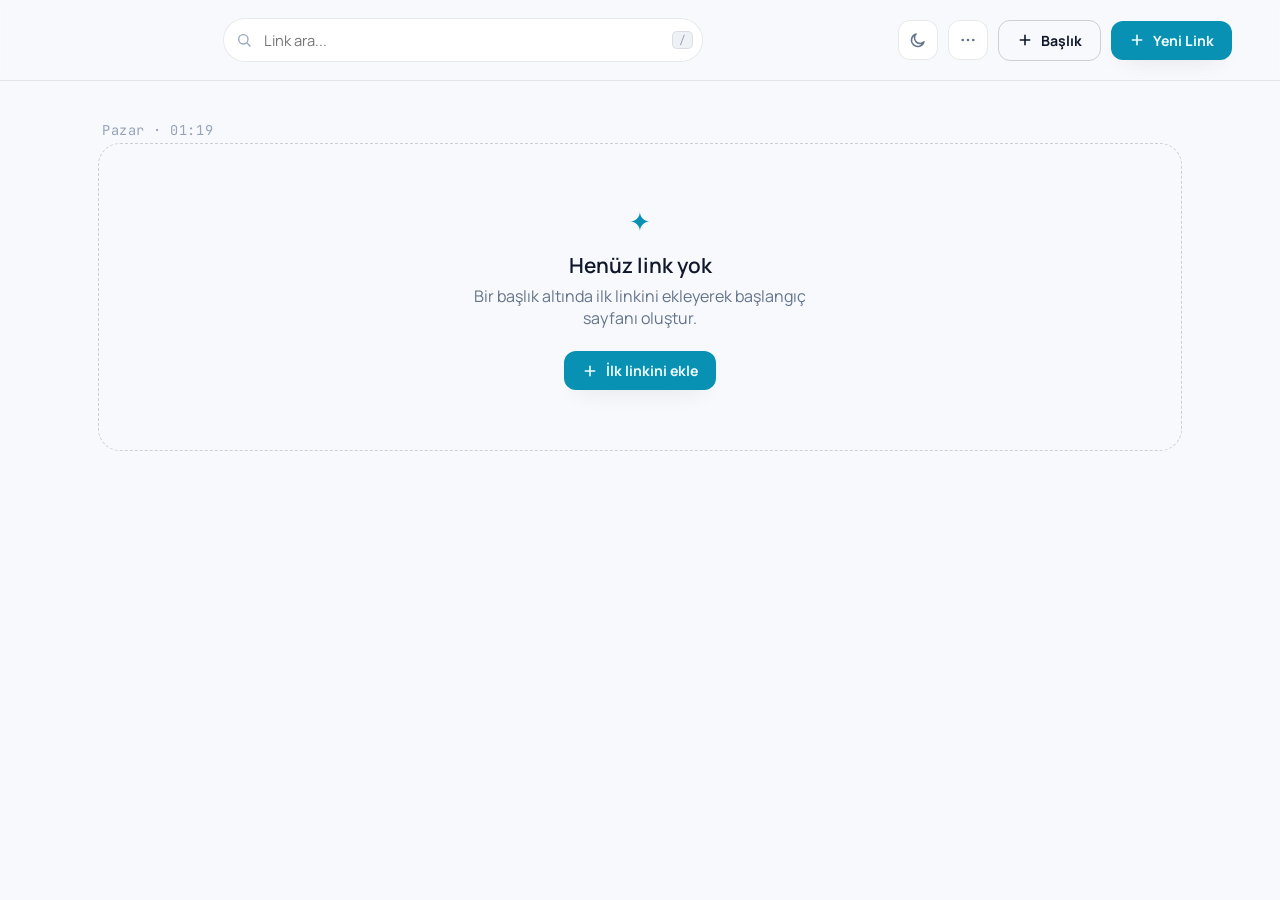
==== extension/index.html @ e7874d5b "Baslik font boyutunu buyut; menu butonlarina stopPropagation ekleyerek tiklama guvenilirligini artir" ====
<!DOCTYPE html>
<html lang="tr" data-theme="light">
<head>
<meta charset="UTF-8">
<meta name="viewport" content="width=device-width, initial-scale=1.0">
<title>kısayol — hızlı erişim sayfam</title>
<link rel="icon" href="data:image/svg+xml,%3Csvg xmlns='http://www.w3.org/2000/svg' viewBox='0 0 100 100'%3E%3Crect width='100' height='100' rx='22' fill='%2306b6d4'/%3E%3Ctext x='50' y='68' font-size='58' text-anchor='middle' font-family='Georgia,serif' fill='%23032e33'%3Ek%3C/text%3E%3C/svg%3E">
<link rel="preconnect" href="https://fonts.googleapis.com">
<link rel="preconnect" href="https://fonts.gstatic.com" crossorigin>
<link href="https://fonts.googleapis.com/css2?family=Manrope:wght@400;500;600;700;800&family=JetBrains+Mono:wght@400;500;600&display=swap" rel="stylesheet">
<link rel="stylesheet" href="style.css?v=12">
</head>
<body>

<header class="topbar">
  <div class="search-wrap">
    <svg class="search-icon" viewBox="0 0 24 24" fill="none"><circle cx="11" cy="11" r="7" stroke="currentColor" stroke-width="2"/><path d="M21 21l-4.3-4.3" stroke="currentColor" stroke-width="2" stroke-linecap="round"/></svg>
    <input id="searchInput" type="text" placeholder="Link ara..." autocomplete="off">
    <kbd class="search-kbd">/</kbd>
  </div>

  <div class="topbar-actions">
    <button id="themeToggle" class="icon-btn" title="Temayı değiştir" aria-label="Temayı değiştir">
      <svg class="icon-sun" viewBox="0 0 24 24" fill="none"><circle cx="12" cy="12" r="4.5" stroke="currentColor" stroke-width="2"/><path d="M12 2.5v2.5M12 19v2.5M4.2 4.2l1.8 1.8M18 18l1.8 1.8M2.5 12H5M19 12h2.5M4.2 19.8l1.8-1.8M18 6l1.8-1.8" stroke="currentColor" stroke-width="2" stroke-linecap="round"/></svg>
      <svg class="icon-moon" viewBox="0 0 24 24" fill="none"><path d="M20 14.5A8.5 8.5 0 1 1 9.5 4a7 7 0 0 0 10.5 10.5Z" stroke="currentColor" stroke-width="2" stroke-linejoin="round"/></svg>
    </button>
    <button id="menuToggle" class="icon-btn" title="Ayarlar" aria-label="Ayarlar">
      <svg viewBox="0 0 24 24" fill="none"><circle cx="5" cy="12" r="1.8" fill="currentColor"/><circle cx="12" cy="12" r="1.8" fill="currentColor"/><circle cx="19" cy="12" r="1.8" fill="currentColor"/></svg>
    </button>
    <div id="menuDropdown" class="menu-dropdown hidden">
      <button id="manageCategoriesBtn">Başlıkları yönet</button>
      <button id="resetBtn" class="danger">Tümünü sıfırla</button>
    </div>
    <button id="addCategoryBtn" class="add-btn ghost-btn">
      <svg viewBox="0 0 24 24" fill="none"><path d="M12 5v14M5 12h14" stroke="currentColor" stroke-width="2.4" stroke-linecap="round"/></svg>
      <span>Başlık</span>
    </button>
    <button id="addLinkBtn" class="add-btn">
      <svg viewBox="0 0 24 24" fill="none"><path d="M12 5v14M5 12h14" stroke="currentColor" stroke-width="2.4" stroke-linecap="round"/></svg>
      <span>Yeni Link</span>
    </button>
  </div>
</header>

<main class="page">
  <section class="hero">
    <p class="hero-clock" id="clock">--:--</p>
  </section>

  <section class="lists-section">
    <div id="categoriesContainer"></div>
    <div id="emptyState" class="empty-state hidden">
      <p class="empty-emoji">✦</p>
      <p class="empty-title">Henüz link yok</p>
      <p class="empty-sub">Bir başlık altında ilk linkini ekleyerek başlangıç sayfanı oluştur.</p>
      <button class="add-btn" id="emptyAddBtn">
        <svg viewBox="0 0 24 24" fill="none"><path d="M12 5v14M5 12h14" stroke="currentColor" stroke-width="2.4" stroke-linecap="round"/></svg>
        <span>İlk linkini ekle</span>
      </button>
    </div>
  </section>
</main>


<!-- Link ekle/düzenle modal -->
<div class="modal-overlay hidden" id="linkModalOverlay">
  <div class="modal" role="dialog" aria-modal="true" aria-labelledby="linkModalTitle">
    <div class="modal-head">
      <h3 id="linkModalTitle">Yeni Link</h3>
      <button class="icon-btn modal-close" id="linkModalClose" aria-label="Kapat">
        <svg viewBox="0 0 24 24" fill="none"><path d="M6 6l12 12M18 6L6 18" stroke="currentColor" stroke-width="2" stroke-linecap="round"/></svg>
      </button>
    </div>
    <form id="linkForm">
      <input type="hidden" id="linkId">
      <label class="field">
        <span>Adres (URL)</span>
        <input type="text" id="linkUrl" placeholder="ör. github.com" required>
      </label>
      <label class="field">
        <span>Site adı (isteğe bağlı)</span>
        <input type="text" id="linkName" placeholder="Boş bırakılırsa adresten alınır">
      </label>
      <label class="field">
        <span>Başlık</span>
        <div class="select-row">
          <select id="linkCategory"></select>
          <button type="button" id="newCategoryInline" class="mini-btn">+ yeni başlık</button>
        </div>
      </label>
      <label class="field emoji-field">
        <span>İkon (isteğe bağlı emoji)</span>
        <input type="text" id="linkEmoji" maxlength="4" placeholder="🔗">
      </label>
      <div class="modal-actions">
        <button type="button" class="btn ghost" id="linkCancelBtn">Vazgeç</button>
        <button type="submit" class="btn primary">Kaydet</button>
      </div>
    </form>
  </div>
</div>

<!-- Başlık yönetim modal -->
<div class="modal-overlay hidden" id="categoryModalOverlay">
  <div class="modal" role="dialog" aria-modal="true" aria-labelledby="catModalTitle">
    <div class="modal-head">
      <h3 id="catModalTitle">Başlıkları Yönet</h3>
      <button class="icon-btn modal-close" id="categoryModalClose" aria-label="Kapat">
        <svg viewBox="0 0 24 24" fill="none"><path d="M6 6l12 12M18 6L6 18" stroke="currentColor" stroke-width="2" stroke-linecap="round"/></svg>
      </button>
    </div>
    <div id="categoryList" class="category-list"></div>
    <form id="newCategoryForm" class="new-category-form">
      <select id="newCategoryParent"></select>
      <div class="new-category-row">
        <input type="text" id="newCategoryName" placeholder="ör. BAUN CENG veya Staj" required>
        <button type="submit" class="btn primary">Ekle</button>
      </div>
    </form>
  </div>
</div>

<!-- Onay modal -->
<div class="modal-overlay hidden" id="confirmOverlay">
  <div class="modal confirm-modal" role="alertdialog" aria-modal="true">
    <p id="confirmMessage">Emin misin?</p>
    <div class="modal-actions">
      <button type="button" class="btn ghost" id="confirmCancel">Vazgeç</button>
      <button type="button" class="btn danger" id="confirmOk">Sil</button>
    </div>
  </div>
</div>

<div id="toast" class="toast hidden"></div>

<script src="script.js?v=12"></script>
</body>
</html>
---- extension/style.css ----
/* ==========================================================================
   kısayol — hızlı erişim sayfası
   ========================================================================== */

:root{
  --font-body: 'Manrope', 'Segoe UI', sans-serif;
  --font-mono: 'JetBrains Mono', 'Consolas', monospace;

  --bg: #060912;
  --bg-soft: #0a0f1c;
  --bg-elevated: #0e1526;
  --bg-card: #111a2e;
  --bg-card-hover: #16213a;
  --border: rgba(186, 204, 240, 0.10);
  --border-strong: rgba(186, 204, 240, 0.20);
  --text: #e9eefb;
  --text-dim: #8b96b3;
  --text-faint: #57608a;
  --accent: #06b6d4;
  --accent-2: #22d3ee;
  --accent-soft: rgba(6, 182, 212, 0.16);
  --accent-contrast: #032e33;
  --danger: #ff5c5c;
  --danger-soft: rgba(255, 92, 92, 0.14);
  --shadow-lg: 0 24px 60px -20px rgba(0,0,0,0.6);
  --shadow-md: 0 10px 30px -12px rgba(0,0,0,0.5);
  --radius-lg: 22px;
  --radius-md: 16px;
  --radius-sm: 10px;
  color-scheme: dark;
}

:root[data-theme="light"]{
  --bg: #f7f9fc;
  --bg-soft: #eef2f7;
  --bg-elevated: #ffffff;
  --bg-card: #ffffff;
  --bg-card-hover: #f3f6fa;
  --border: rgba(15, 23, 42, 0.09);
  --border-strong: rgba(15, 23, 42, 0.18);
  --text: #0f172a;
  --text-dim: #64748b;
  --text-faint: #97a3b8;
  --accent: #0891b2;
  --accent-2: #0e7490;
  --accent-soft: rgba(8, 145, 178, 0.11);
  --accent-contrast: #f0fdff;
  --shadow-lg: 0 24px 60px -24px rgba(15,23,42,0.20);
  --shadow-md: 0 10px 26px -14px rgba(15,23,42,0.16);
  color-scheme: light;
}

*{ box-sizing: border-box; }
html,body{ height: 100%; }
body{
  margin: 0;
  background: var(--bg);
  color: var(--text);
  font-family: var(--font-body);
  -webkit-font-smoothing: antialiased;
  position: relative;
  overflow-x: hidden;
  transition: background 0.4s ease, color 0.4s ease;
}

::selection{ background: var(--accent); color: var(--accent-contrast); }

/* ---------------- layout shells ---------------- */
.topbar, .page{ position: relative; z-index: 1; }

.topbar{
  display: flex; align-items: center; gap: 20px;
  padding: 18px clamp(16px, 4vw, 48px);
  border-bottom: 1px solid var(--border);
  backdrop-filter: blur(6px);
  flex-wrap: wrap;
}

.search-wrap{
  flex: 1; min-width: 200px; max-width: 480px;
  position: relative; margin: 0 auto;
}
.search-wrap input{
  width: 100%; padding: 11px 40px; border-radius: 999px;
  border: 1px solid var(--border); background: var(--bg-elevated);
  color: var(--text); font-family: var(--font-body); font-size: 0.92rem;
  outline: none; transition: border-color 0.2s, box-shadow 0.2s;
}
.search-wrap input:focus{ border-color: var(--accent); box-shadow: 0 0 0 3px var(--accent-soft); }
.search-icon{
  position: absolute; left: 13px; top: 50%; transform: translateY(-50%);
  width: 16px; height: 16px; color: var(--text-faint); pointer-events: none;
}
.search-kbd{
  position: absolute; right: 10px; top: 50%; transform: translateY(-50%);
  font-family: var(--font-mono); font-size: 0.7rem; color: var(--text-faint);
  border: 1px solid var(--border); border-radius: 5px; padding: 1px 6px;
  background: var(--bg-soft);
}

.topbar-actions{ display: flex; align-items: center; gap: 10px; position: relative; }

.icon-btn{
  width: 40px; height: 40px; border-radius: 12px; border: 1px solid var(--border);
  background: var(--bg-elevated); color: var(--text-dim);
  display: flex; align-items: center; justify-content: center; cursor: pointer;
  transition: all 0.18s ease;
}
.icon-btn svg{ width: 18px; height: 18px; }
.icon-btn:hover{ color: var(--text); border-color: var(--border-strong); transform: translateY(-1px); }

.icon-moon{ display: none; }
:root[data-theme="light"] .icon-sun{ display: none; }
:root[data-theme="light"] .icon-moon{ display: block; }

.add-btn{
  display: flex; align-items: center; gap: 8px;
  padding: 10px 18px; border-radius: 12px; border: none;
  background: var(--accent); color: var(--accent-contrast);
  font-family: var(--font-body); font-weight: 700; font-size: 0.88rem;
  cursor: pointer; box-shadow: var(--shadow-md);
  transition: transform 0.16s ease, box-shadow 0.16s ease, filter 0.16s ease;
}
.add-btn svg{ width: 16px; height: 16px; }
.add-btn:hover{ transform: translateY(-2px); filter: brightness(1.08); }
.add-btn:active{ transform: translateY(0); }
.add-btn.ghost-btn{
  background: transparent; color: var(--text); border: 1.5px solid var(--border-strong);
  box-shadow: none;
}
.add-btn.ghost-btn:hover{ border-color: var(--accent); color: var(--accent); filter: none; }

.menu-dropdown{
  position: absolute; top: calc(100% + 10px); right: 96px;
  background: var(--bg-elevated); border: 1px solid var(--border);
  border-radius: var(--radius-md); box-shadow: var(--shadow-lg);
  display: flex; flex-direction: column; min-width: 200px; padding: 6px;
  z-index: 30;
}
.menu-dropdown.hidden{ display: none; }
.menu-dropdown button{
  text-align: left; padding: 10px 12px; border: none; background: none;
  color: var(--text); font-family: var(--font-body); font-size: 0.88rem;
  border-radius: 8px; cursor: pointer; transition: background 0.15s;
}
.menu-dropdown button:hover{ background: var(--bg-card-hover); }
.menu-dropdown button.danger{ color: var(--danger); }

/* ---------------- hero ---------------- */
.page{ max-width: 1180px; margin: 0 auto; padding: 0 clamp(16px, 4vw, 48px) 60px; }

.hero{ padding: clamp(24px, 5vw, 40px) 4px 4px; }
.hero-clock{
  margin: 0; font-family: var(--font-mono); color: var(--text-faint);
  font-size: 0.85rem; letter-spacing: 0.04em;
}

/* ---------------- sections ---------------- */
#categoriesContainer{
  display: grid; grid-template-columns: repeat(auto-fill, minmax(230px, 1fr));
  gap: 12px; align-items: start;
}
.category-section{
  background: var(--bg-card); border: 1px solid var(--border);
  border-top: 3px solid var(--accent);
  border-radius: var(--radius-md); padding: 14px; box-shadow: var(--shadow-md);
}
.section-heading{ display: flex; align-items: center; gap: 8px; margin: 0 0 10px; flex-wrap: wrap; }
.section-heading h3{
  margin: 0; font-family: var(--font-body); font-weight: 700; font-size: 0.88rem;
  color: var(--accent); text-transform: uppercase; letter-spacing: 0.05em;
}
.section-hint{ font-size: 0.76rem; color: var(--text-faint); font-family: var(--font-mono); }

.add-to-cat-btn{
  margin-left: auto; padding: 3px 9px; border-radius: 999px; border: 1px solid var(--border);
  background: transparent; color: var(--text-faint); font-size: 0.68rem; cursor: pointer;
  font-family: var(--font-body); white-space: nowrap; transition: color 0.15s, border-color 0.15s, background 0.15s;
}
.add-to-cat-btn:hover{ color: var(--accent); border-color: var(--accent); background: var(--accent-soft); }

.subcategory{ margin-top: 12px; padding-top: 10px; border-top: 1px solid var(--border); }
.subsection-heading{ display: flex; align-items: center; gap: 8px; margin: 0 0 8px; flex-wrap: wrap; }
.subsection-heading h4{
  margin: 0; font-family: var(--font-body); font-weight: 700; font-size: 0.66rem;
  color: var(--text-dim); text-transform: uppercase; letter-spacing: 0.05em;
}

/* ---------------- link list (stacked rectangular rows) ---------------- */
.list-empty-hint{ margin: 4px 2px 0; color: var(--text-faint); font-size: 0.8rem; }

.link-list{ display: flex; flex-direction: column; }

.link-row{
  position: relative; display: flex; align-items: center; gap: 8px;
  width: 100%; padding: 7px 4px; cursor: pointer; color: var(--text);
  background: transparent; border: none; border-bottom: 1px solid var(--border);
  opacity: 0; transform: translateY(4px);
  animation: row-in 0.3s ease forwards;
  transition: background 0.15s ease;
}
.link-row:last-child{ border-bottom: none; }
@keyframes row-in{ to{ opacity: 1; transform: translateY(0); } }
.link-row:hover{ background: var(--accent-soft); border-radius: 6px; }
.link-row:focus-visible{ outline: none; background: var(--accent-soft); border-radius: 6px; box-shadow: 0 0 0 2px var(--accent-soft); }

.row-body{ flex: 1; min-width: 0; display: flex; flex-direction: column; gap: 0; }
.row-name{
  font-weight: 600; font-size: 0.85rem; line-height: 1.25;
  overflow: hidden; text-overflow: ellipsis; white-space: nowrap;
}
.row-domain{
  font-family: var(--font-mono); font-size: 0.68rem; line-height: 1.25; color: var(--text-faint);
  overflow: hidden; text-overflow: ellipsis; white-space: nowrap;
}

.row-menu-btn{
  width: 22px; height: 22px; border-radius: 6px; border: none; background: transparent;
  color: var(--text-faint); display: flex; align-items: center; justify-content: center;
  cursor: pointer; opacity: 0; transition: opacity 0.15s, background 0.15s, color 0.15s;
  flex-shrink: 0;
}
.link-row:hover .row-menu-btn, .link-row:focus-within .row-menu-btn{ opacity: 1; }
.row-menu-btn:hover{ background: var(--bg-card); color: var(--text); }
.row-menu-btn svg{ width: 13px; height: 13px; }

.row-menu{
  position: absolute; top: 36px; right: 8px; background: var(--bg-elevated);
  border: 1px solid var(--border); border-radius: 10px; box-shadow: var(--shadow-lg);
  display: flex; flex-direction: column; padding: 5px; z-index: 10; min-width: 130px;
}
.row-menu.hidden{ display: none; }
.row-menu button{
  text-align: left; padding: 8px 10px; border: none; background: none; color: var(--text);
  font-size: 0.82rem; border-radius: 7px; cursor: pointer; font-family: var(--font-body);
}
.row-menu button:hover{ background: var(--bg-card-hover); }
.row-menu button.danger{ color: var(--danger); }

.favicon-wrap{
  width: 24px; height: 24px; border-radius: 6px; background: var(--bg-soft);
  display: flex; align-items: center; justify-content: center; overflow: hidden;
  flex-shrink: 0; font-size: 0.68rem; font-weight: 700; border: 1px solid var(--border);
}
.favicon-wrap img{ width: 15px; height: 15px; }

/* ---------------- empty state ---------------- */
.empty-state{
  display: flex; flex-direction: column; align-items: center; text-align: center;
  padding: 60px 20px; border: 1.5px dashed var(--border-strong); border-radius: var(--radius-lg);
  gap: 6px;
}
.empty-state.hidden{ display: none; }
.empty-emoji{ font-size: 1.6rem; color: var(--accent); margin: 0 0 6px; }
.empty-title{ font-family: var(--font-body); font-size: 1.3rem; font-weight: 600; margin: 0; }
.empty-sub{ color: var(--text-dim); margin: 0 0 16px; max-width: 360px; }

/* ---------------- modals ---------------- */
.modal-overlay{
  position: fixed; inset: 0; background: rgba(6,5,4,0.6); backdrop-filter: blur(3px);
  display: flex; align-items: center; justify-content: center; z-index: 100; padding: 20px;
  animation: overlay-in 0.18s ease;
}
.modal-overlay.hidden{ display: none; }
@keyframes overlay-in{ from{ opacity: 0; } to{ opacity: 1; } }

.modal{
  background: var(--bg-elevated); border: 1px solid var(--border); border-radius: var(--radius-lg);
  padding: 26px; width: 100%; max-width: 420px; box-shadow: var(--shadow-lg);
  animation: modal-in 0.22s cubic-bezier(.2,.8,.2,1);
}
@keyframes modal-in{ from{ opacity: 0; transform: translateY(14px) scale(0.98); } to{ opacity: 1; transform: translateY(0) scale(1); } }

.modal-head{ display: flex; align-items: center; justify-content: space-between; margin-bottom: 18px; }
.modal-head h3{ margin: 0; font-family: var(--font-body); font-weight: 600; font-size: 1.25rem; }

.field{ display: flex; flex-direction: column; gap: 6px; margin-bottom: 14px; font-size: 0.82rem; color: var(--text-dim); }
.field input, .field select{
  padding: 10px 12px; border-radius: 10px; border: 1px solid var(--border);
  background: var(--bg-card); color: var(--text); font-family: var(--font-body); font-size: 0.92rem;
  outline: none; transition: border-color 0.18s, box-shadow 0.18s;
}
.field input:focus, .field select:focus{ border-color: var(--accent); box-shadow: 0 0 0 3px var(--accent-soft); }
.select-row{ display: flex; gap: 8px; }
.select-row select{ flex: 1; }
.mini-btn{
  padding: 0 12px; border-radius: 10px; border: 1px dashed var(--border-strong);
  background: transparent; color: var(--text-dim); font-size: 0.78rem; cursor: pointer;
  white-space: nowrap;
}
.mini-btn:hover{ color: var(--accent); border-color: var(--accent); }

.modal-actions{ display: flex; justify-content: flex-end; gap: 10px; margin-top: 20px; }
.btn{
  padding: 10px 18px; border-radius: 10px; border: none; font-weight: 700; font-size: 0.86rem;
  cursor: pointer; font-family: var(--font-body); transition: filter 0.15s, transform 0.15s;
}
.btn:hover{ transform: translateY(-1px); }
.btn.primary{ background: var(--accent); color: var(--accent-contrast); }
.btn.ghost{ background: transparent; border: 1px solid var(--border-strong); color: var(--text); }
.btn.danger{ background: var(--danger); color: #2a0a0a; }

.confirm-modal{ max-width: 340px; text-align: center; }
.confirm-modal p{ margin: 6px 0 4px; color: var(--text); }

.category-list{ display: flex; flex-direction: column; gap: 10px; margin-bottom: 16px; max-height: 320px; overflow-y: auto; }
.category-group{ display: flex; flex-direction: column; gap: 6px; }
.category-row-item{
  display: flex; align-items: center; gap: 10px; padding: 10px 12px; border-radius: 10px;
  background: var(--bg-card); border: 1px solid var(--border);
}
.category-row-item.sub{ margin-left: 22px; background: var(--bg-soft); }
.category-row-item .cname{ flex: 1; font-size: 0.88rem; font-weight: 600; overflow: hidden; text-overflow: ellipsis; white-space: nowrap; }
.category-row-item .ccount{ font-family: var(--font-mono); font-size: 0.7rem; color: var(--text-faint); white-space: nowrap; }
.category-row-item button{
  width: 26px; height: 26px; border-radius: 7px; border: none; background: transparent;
  color: var(--text-faint); cursor: pointer; display: flex; align-items: center; justify-content: center;
  flex-shrink: 0;
}
.category-row-item button:hover{ background: var(--danger-soft); color: var(--danger); }
.category-row-item button svg{ width: 14px; height: 14px; }
.add-sub-btn{
  width: auto !important; padding: 0 10px; border-radius: 999px !important;
  border: 1px dashed var(--border-strong) !important; color: var(--text-dim) !important;
  font-size: 0.7rem; font-family: var(--font-body); white-space: nowrap;
}
.add-sub-btn:hover{ background: transparent !important; color: var(--accent) !important; border-color: var(--accent) !important; }

.new-category-form{ display: flex; flex-direction: column; gap: 8px; }
.new-category-row{ display: flex; gap: 8px; }
.new-category-form select,
.new-category-form input[type="text"]{
  padding: 10px 12px; border-radius: 10px; border: 1px solid var(--border);
  background: var(--bg-card); color: var(--text); font-family: var(--font-body); font-size: 0.88rem;
}
.new-category-form input[type="text"]{ flex: 1; }

/* ---------------- toast ---------------- */
.toast{
  position: fixed; bottom: 24px; left: 50%; transform: translateX(-50%) translateY(0);
  background: var(--bg-elevated); border: 1px solid var(--border-strong); color: var(--text);
  padding: 12px 20px; border-radius: 12px; box-shadow: var(--shadow-lg); font-size: 0.85rem;
  z-index: 200; display: flex; align-items: center; gap: 8px;
  animation: toast-in 0.25s ease;
}
.toast.hidden{ display: none; }
@keyframes toast-in{ from{ opacity: 0; transform: translateX(-50%) translateY(10px); } to{ opacity: 1; transform: translateX(-50%) translateY(0); } }

/* ---------------- responsive ---------------- */
@media (max-width: 640px){
  .topbar{ gap: 12px; }
  .search-wrap{ order: 3; max-width: none; flex-basis: 100%; }
  .add-btn span{ display: none; }
  .add-btn{ padding: 10px 12px; }
  .menu-dropdown{ right: 10px; }
}
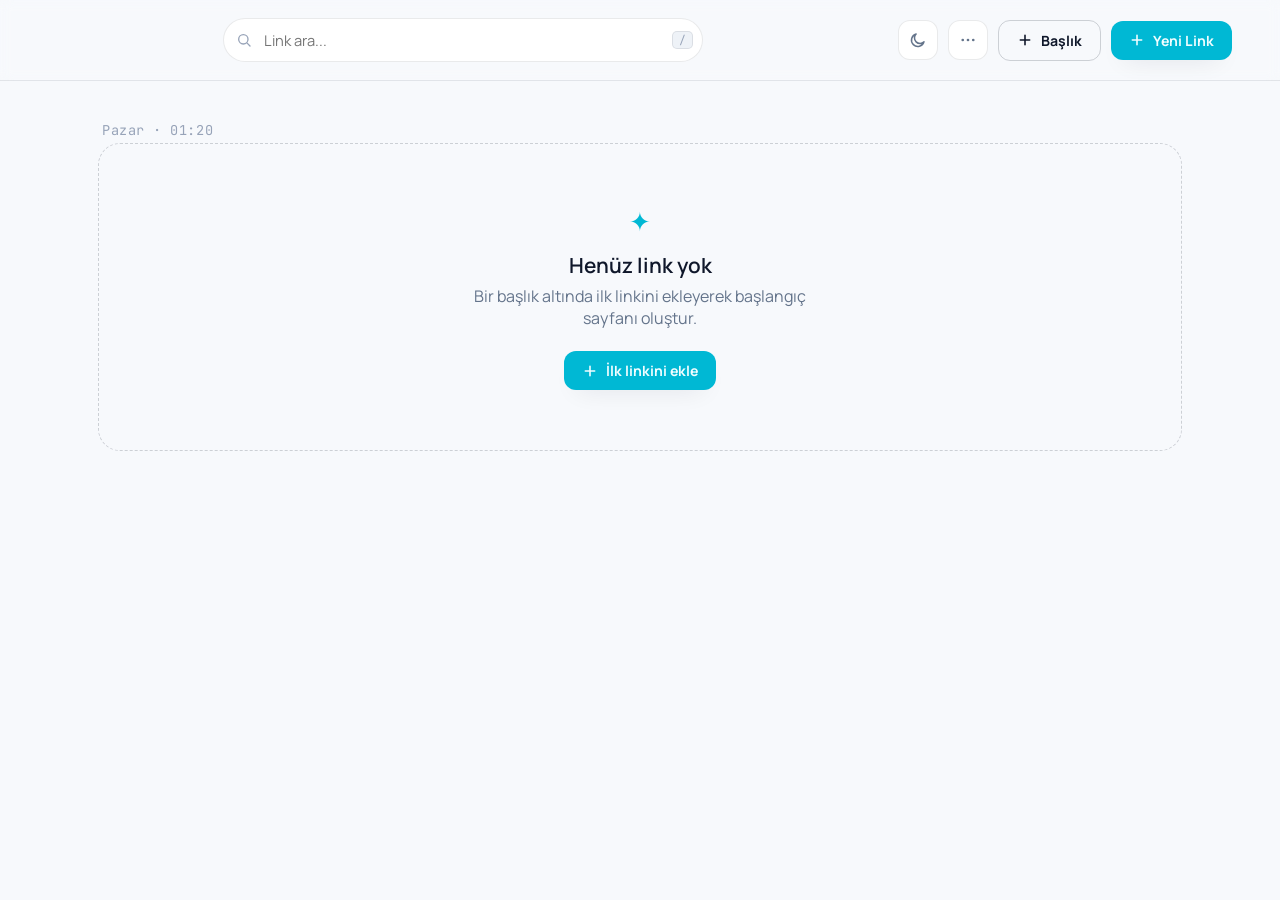
==== commit da5408e1: "3 noktayi tekrar link ekle butonunun yanina al, turkuaz rengi daha canli yap" ====
--- a/extension/index.html
+++ b/extension/index.html
@@ -8,7 +8,7 @@
 <link rel="preconnect" href="https://fonts.googleapis.com">
 <link rel="preconnect" href="https://fonts.gstatic.com" crossorigin>
 <link href="https://fonts.googleapis.com/css2?family=Manrope:wght@400;500;600;700;800&family=JetBrains+Mono:wght@400;500;600&display=swap" rel="stylesheet">
-<link rel="stylesheet" href="style.css?v=12">
+<link rel="stylesheet" href="style.css?v=16">
 </head>
 <body>
 
@@ -120,6 +120,28 @@
   </div>
 </div>
 
+<!-- Başlık yeniden adlandırma modal -->
+<div class="modal-overlay hidden" id="renameModalOverlay">
+  <div class="modal" role="dialog" aria-modal="true" aria-labelledby="renameModalTitle">
+    <div class="modal-head">
+      <h3 id="renameModalTitle">Başlığı Düzenle</h3>
+      <button class="icon-btn modal-close" id="renameModalClose" aria-label="Kapat">
+        <svg viewBox="0 0 24 24" fill="none"><path d="M6 6l12 12M18 6L6 18" stroke="currentColor" stroke-width="2" stroke-linecap="round"/></svg>
+      </button>
+    </div>
+    <form id="renameForm">
+      <label class="field">
+        <span>Başlık adı</span>
+        <input type="text" id="renameInput" required>
+      </label>
+      <div class="modal-actions">
+        <button type="button" class="btn ghost" id="renameCancelBtn">Vazgeç</button>
+        <button type="submit" class="btn primary">Kaydet</button>
+      </div>
+    </form>
+  </div>
+</div>
+
 <!-- Onay modal -->
 <div class="modal-overlay hidden" id="confirmOverlay">
   <div class="modal confirm-modal" role="alertdialog" aria-modal="true">
@@ -133,6 +155,6 @@
 
 <div id="toast" class="toast hidden"></div>
 
-<script src="script.js?v=12"></script>
+<script src="script.js?v=16"></script>
 </body>
 </html>
--- a/extension/style.css
+++ b/extension/style.css
@@ -16,9 +16,9 @@
   --text: #e9eefb;
   --text-dim: #8b96b3;
   --text-faint: #57608a;
-  --accent: #06b6d4;
+  --accent: #00d1e0;
   --accent-2: #22d3ee;
-  --accent-soft: rgba(6, 182, 212, 0.16);
+  --accent-soft: rgba(0, 209, 224, 0.16);
   --accent-contrast: #032e33;
   --danger: #ff5c5c;
   --danger-soft: rgba(255, 92, 92, 0.14);
@@ -41,9 +41,9 @@
   --text: #0f172a;
   --text-dim: #64748b;
   --text-faint: #97a3b8;
-  --accent: #0891b2;
-  --accent-2: #0e7490;
-  --accent-soft: rgba(8, 145, 178, 0.11);
+  --accent: #00b8d4;
+  --accent-2: #0891b2;
+  --accent-soft: rgba(0, 184, 212, 0.13);
   --accent-contrast: #f0fdff;
   --shadow-lg: 0 24px 60px -24px rgba(15,23,42,0.20);
   --shadow-md: 0 10px 26px -14px rgba(15,23,42,0.16);
@@ -161,6 +161,7 @@
   gap: 12px; align-items: start;
 }
 .category-section{
+  position: relative;
   background: var(--bg-card); border: 1px solid var(--border);
   border-top: 3px solid var(--accent);
   border-radius: var(--radius-md); padding: 14px; box-shadow: var(--shadow-md);
@@ -179,7 +180,28 @@
 }
 .add-to-cat-btn:hover{ color: var(--accent); border-color: var(--accent); background: var(--accent-soft); }
 
-.subcategory{ margin-top: 12px; padding-top: 10px; border-top: 1px solid var(--border); }
+.cat-menu-btn{
+  width: 22px; height: 22px; border-radius: 6px; border: none; background: transparent;
+  color: var(--text-faint); display: flex; align-items: center; justify-content: center;
+  cursor: pointer; flex-shrink: 0; transition: background 0.15s, color 0.15s;
+}
+.cat-menu-btn:hover{ background: var(--bg-soft); color: var(--text); }
+.cat-menu-btn svg{ width: 14px; height: 14px; }
+
+.cat-menu{
+  position: absolute; top: 40px; right: 12px; background: var(--bg-elevated);
+  border: 1px solid var(--border); border-radius: 10px; box-shadow: var(--shadow-lg);
+  display: flex; flex-direction: column; padding: 5px; z-index: 20; min-width: 120px;
+}
+.cat-menu.hidden{ display: none; }
+.cat-menu button{
+  text-align: left; padding: 8px 10px; border: none; background: none; color: var(--text);
+  font-size: 0.82rem; border-radius: 7px; cursor: pointer; font-family: var(--font-body);
+}
+.cat-menu button:hover{ background: var(--bg-card-hover); }
+.cat-menu button.danger{ color: var(--danger); }
+
+.subcategory{ position: relative; margin-top: 12px; padding-top: 10px; border-top: 1px solid var(--border); }
 .subsection-heading{ display: flex; align-items: center; gap: 8px; margin: 0 0 8px; flex-wrap: wrap; }
 .subsection-heading h4{
   margin: 0; font-family: var(--font-body); font-weight: 700; font-size: 0.66rem;
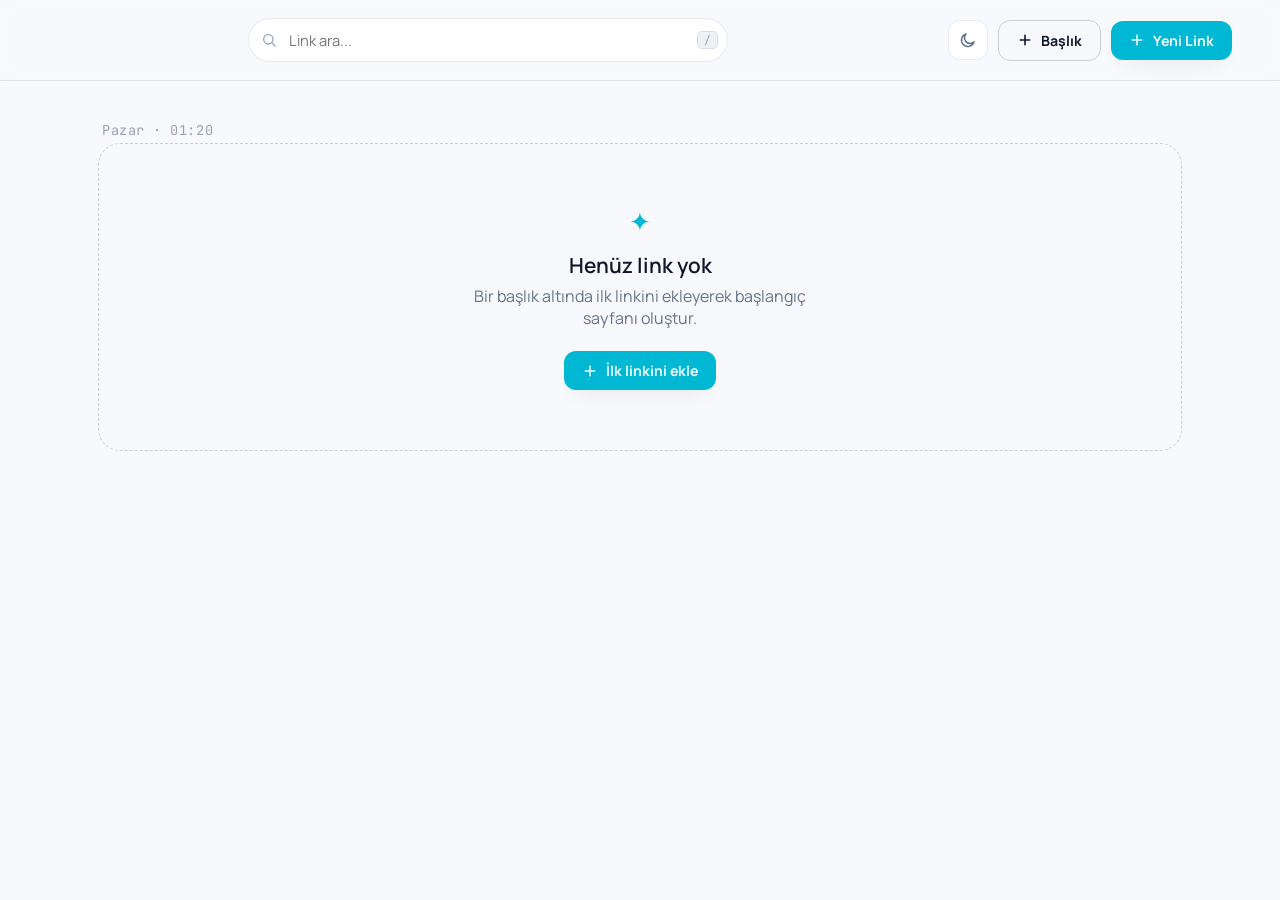
==== commit e0e1833c: "Ayarlar (3 nokta) menusunu tamamen kaldir; favicon ve eklenti ikonlarini simsek simgesiyle yenile" ====
--- a/extension/index.html
+++ b/extension/index.html
@@ -4,11 +4,11 @@
 <meta charset="UTF-8">
 <meta name="viewport" content="width=device-width, initial-scale=1.0">
 <title>kısayol — hızlı erişim sayfam</title>
-<link rel="icon" href="data:image/svg+xml,%3Csvg xmlns='http://www.w3.org/2000/svg' viewBox='0 0 100 100'%3E%3Crect width='100' height='100' rx='22' fill='%2306b6d4'/%3E%3Ctext x='50' y='68' font-size='58' text-anchor='middle' font-family='Georgia,serif' fill='%23032e33'%3Ek%3C/text%3E%3C/svg%3E">
+<link rel="icon" href="data:image/svg+xml,%3Csvg xmlns='http://www.w3.org/2000/svg' viewBox='0 0 100 100'%3E%3Crect width='100' height='100' rx='24' fill='%2300b8d4'/%3E%3Cpolygon points='58,10 26,56 46,56 40,90 80,42 55,42' fill='%23ffffff'/%3E%3C/svg%3E">
 <link rel="preconnect" href="https://fonts.googleapis.com">
 <link rel="preconnect" href="https://fonts.gstatic.com" crossorigin>
 <link href="https://fonts.googleapis.com/css2?family=Manrope:wght@400;500;600;700;800&family=JetBrains+Mono:wght@400;500;600&display=swap" rel="stylesheet">
-<link rel="stylesheet" href="style.css?v=16">
+<link rel="stylesheet" href="style.css?v=18">
 </head>
 <body>
 
@@ -24,13 +24,6 @@
       <svg class="icon-sun" viewBox="0 0 24 24" fill="none"><circle cx="12" cy="12" r="4.5" stroke="currentColor" stroke-width="2"/><path d="M12 2.5v2.5M12 19v2.5M4.2 4.2l1.8 1.8M18 18l1.8 1.8M2.5 12H5M19 12h2.5M4.2 19.8l1.8-1.8M18 6l1.8-1.8" stroke="currentColor" stroke-width="2" stroke-linecap="round"/></svg>
       <svg class="icon-moon" viewBox="0 0 24 24" fill="none"><path d="M20 14.5A8.5 8.5 0 1 1 9.5 4a7 7 0 0 0 10.5 10.5Z" stroke="currentColor" stroke-width="2" stroke-linejoin="round"/></svg>
     </button>
-    <button id="menuToggle" class="icon-btn" title="Ayarlar" aria-label="Ayarlar">
-      <svg viewBox="0 0 24 24" fill="none"><circle cx="5" cy="12" r="1.8" fill="currentColor"/><circle cx="12" cy="12" r="1.8" fill="currentColor"/><circle cx="19" cy="12" r="1.8" fill="currentColor"/></svg>
-    </button>
-    <div id="menuDropdown" class="menu-dropdown hidden">
-      <button id="manageCategoriesBtn">Başlıkları yönet</button>
-      <button id="resetBtn" class="danger">Tümünü sıfırla</button>
-    </div>
     <button id="addCategoryBtn" class="add-btn ghost-btn">
       <svg viewBox="0 0 24 24" fill="none"><path d="M12 5v14M5 12h14" stroke="currentColor" stroke-width="2.4" stroke-linecap="round"/></svg>
       <span>Başlık</span>
@@ -155,6 +148,6 @@
 
 <div id="toast" class="toast hidden"></div>
 
-<script src="script.js?v=16"></script>
+<script src="script.js?v=18"></script>
 </body>
 </html>
--- a/extension/style.css
+++ b/extension/style.css
@@ -130,22 +130,6 @@
 }
 .add-btn.ghost-btn:hover{ border-color: var(--accent); color: var(--accent); filter: none; }
 
-.menu-dropdown{
-  position: absolute; top: calc(100% + 10px); right: 96px;
-  background: var(--bg-elevated); border: 1px solid var(--border);
-  border-radius: var(--radius-md); box-shadow: var(--shadow-lg);
-  display: flex; flex-direction: column; min-width: 200px; padding: 6px;
-  z-index: 30;
-}
-.menu-dropdown.hidden{ display: none; }
-.menu-dropdown button{
-  text-align: left; padding: 10px 12px; border: none; background: none;
-  color: var(--text); font-family: var(--font-body); font-size: 0.88rem;
-  border-radius: 8px; cursor: pointer; transition: background 0.15s;
-}
-.menu-dropdown button:hover{ background: var(--bg-card-hover); }
-.menu-dropdown button.danger{ color: var(--danger); }
-
 /* ---------------- hero ---------------- */
 .page{ max-width: 1180px; margin: 0 auto; padding: 0 clamp(16px, 4vw, 48px) 60px; }
 
@@ -374,5 +358,4 @@
   .search-wrap{ order: 3; max-width: none; flex-basis: 100%; }
   .add-btn span{ display: none; }
   .add-btn{ padding: 10px 12px; }
-  .menu-dropdown{ right: 10px; }
-}
+}
